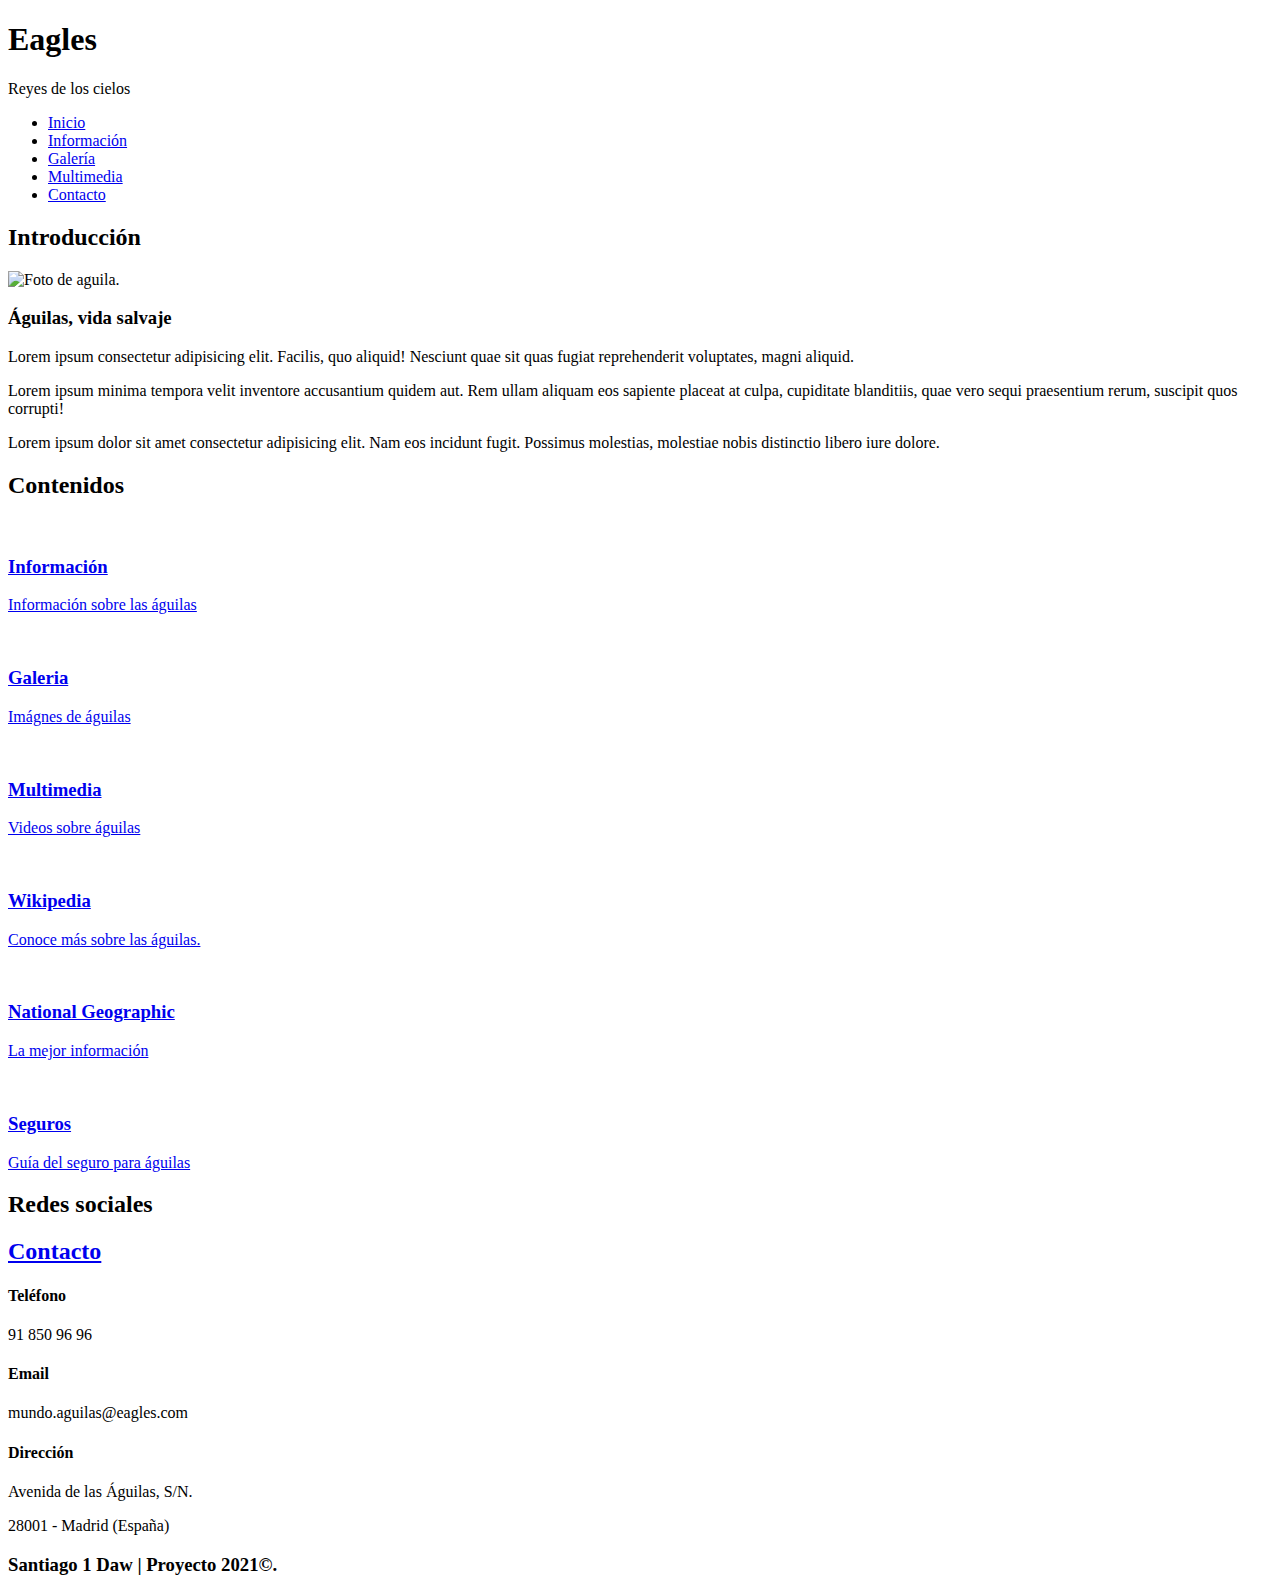
==== index.html @ 7965c900 "Create index.html" ====
<!DOCTYPE html>
<html lang="en">
<head>
    <meta charset="UTF-8">
    <meta http-equiv="X-UA-Compatible" content="IE=edge">
    <meta name="viewport" content="width=device-width, initial-scale=1.0">
    <link rel="shortcut icon" href="/iconos/favicon.ico" type="image/x-icon">
    <link rel="stylesheet" href="/css/fontello.css">
    <link rel="stylesheet" href="/css/normalize.css">
    <link rel="stylesheet" href="/css/estilos.css">
    <link rel="stylesheet" href="/css/header.css">
    <link rel="stylesheet" href="/css/inicio.css">
    <link rel="stylesheet" href="/css/footer.css">
    <title>Inicio</title>
</head>
<body>
    <header>
        <div class="contenedor">
            <div class="titulos">
                <h1>Eagles</h1>
                <p>Reyes de los cielos</p>
            </div>
            <nav>
                <ul>
                    <li><a class="pestaña" href="/index.html">Inicio</a></li>
                    <li><a href="/html/informacion.html">Información</a></li>
                    <li><a href="/html/galeria.html">Galería</a></li>
                    <li><a href="/html/multimedia.html">Multimedia</a></li>
                    <li><a href="/html/contacto.html">Contacto</a></li>
                </ul>
            </nav>
        </div>
    </header>

    <main>
        <section class="introduccion">
            <div class="contenedor">
                <h2>Introducción</h2>
                <div class="contenedor-tarjetas">
                    <div class="tarjeta">
                        <div class="imagen">
                            <img src="/imagenes/aguila12.jpg" alt="Foto de aguila.">
                        </div>
                        <div class="texto">
                            <h3>Águilas, vida salvaje</h3>
                            <p>
                                Lorem ipsum consectetur adipisicing elit. Facilis, quo aliquid! Nesciunt quae sit quas fugiat reprehenderit voluptates, magni aliquid.
                            </p>
                            <p>
                                Lorem ipsum minima tempora velit inventore accusantium quidem aut. Rem ullam aliquam eos sapiente placeat at culpa, cupiditate blanditiis, quae vero sequi praesentium rerum, suscipit quos corrupti!
                            </p>
                            <p>
                                Lorem ipsum dolor sit amet consectetur adipisicing elit. Nam eos incidunt fugit. Possimus molestias, molestiae nobis distinctio libero iure dolore.
                            </p>
                        </div>
                    </div>
                </div>
            </div>
        </section>

        <section class="contenidos">
            <div class="contenedor">
                <h2>Contenidos</h2>
                <a href="/html/informacion.html">
                    <div class="tarjeta">
                        <div class="imagen">
                            <img src="/imagenes/aguila1.jpg" alt="">
                        </div>
                        <h3>Información</h3>
                        <p>Información sobre las águilas</p>
                    </div>
                </a>
                <a href="/html/galeria.html">
                    <div class="tarjeta">
                        <div class="imagen">
                            <img src="/imagenes/aguila2.jpg" alt="">
                        </div>
                        <h3>Galeria</h3>
                        <p>Imágnes de águilas</p>
                    </div>
                </a>
                <a href="/html/multimedia.html">
                    <div class="tarjeta">
                        <div class="imagen">
                            <img src="/imagenes/aguila3.jpg" alt="">
                        </div>
                        <h3>Multimedia</h3>
                        <p>Videos sobre águilas</p>
                    </div>
                </a>
                <a href="https://es.wikipedia.org/wiki/%C3%81guila" target="_blank">
                    <div class="tarjeta">
                        <div class="imagen">
                            <img src="/imagenes/aguila7.jpg" alt="">
                        </div>
                        <h3>Wikipedia</h3>
                        <p>Conoce más sobre las águilas.</p>
                    </div>
                </a>
                <a href="https://www.nationalgeographic.com.es/animales/aguilas" target="_blank">
                    <div class="tarjeta">
                        <div class="imagen">
                            <div class="texto-tarjeta">
                                
                            </div>
                            <img src="/imagenes/aguila10.jpg" alt="">
                        </div>
                        <h3>National Geographic</h3>
                        <p>La mejor información</p>
                    </div>
                </a>
                <a href="https://www.sectorasegurador.es/guia-del-seguro-aguilas-halcones-azores-otras-aves-cetreria/" target="_blank">
                    <div class="tarjeta">
                        <div class="imagen">
                            <img src="/imagenes/aguila11.jpg" alt="">
                        </div>
                        <h3>Seguros</h3>
                        <p>Guía del seguro para águilas</p>
                    </div>
                </a>
            </div>
        </section>
    </main>

    <footer>
        <div class="contenedor">
            <h2>Redes sociales</h2>
            <div class="redes-sociales">
                <a class="icon icon-facebook-1" href="https://es-es.facebook.com/" target="_blank"></a>
                <a class="icon icon-twitter" href="https://twitter.com/" target="_blank"></a>
                <a class="icon-instagram" href="https://www.instagram.com/" target="_blank"></a>
                <a class="icon-youtube-play" href="https://www.youtube.com/" target="_blank"></a>
            </div>

            <h2>
                <a href="/html/contacto.html">Contacto</a>
            </h2>
            <div class="vias-contacto">
                <div class="contacto">
                    <h4>Teléfono</h4>
                    <p>91 850 96 96</p>
                </div>
                <div class="contacto">
                    <h4>Email</h4>
                    <p>mundo.aguilas@eagles.com</p>
                </div>
                <div class="contacto">
                    <h4>Dirección</h4>
                    <p>Avenida de las Águilas, S/N.</p>
                    <p>28001 - Madrid (España)</p>
                </div>
            </div>
            <h3 class="titulo-final">Santiago 1 Daw | Proyecto 2021&copy.</h3>
        </div>
    </footer>
</body>
</html>
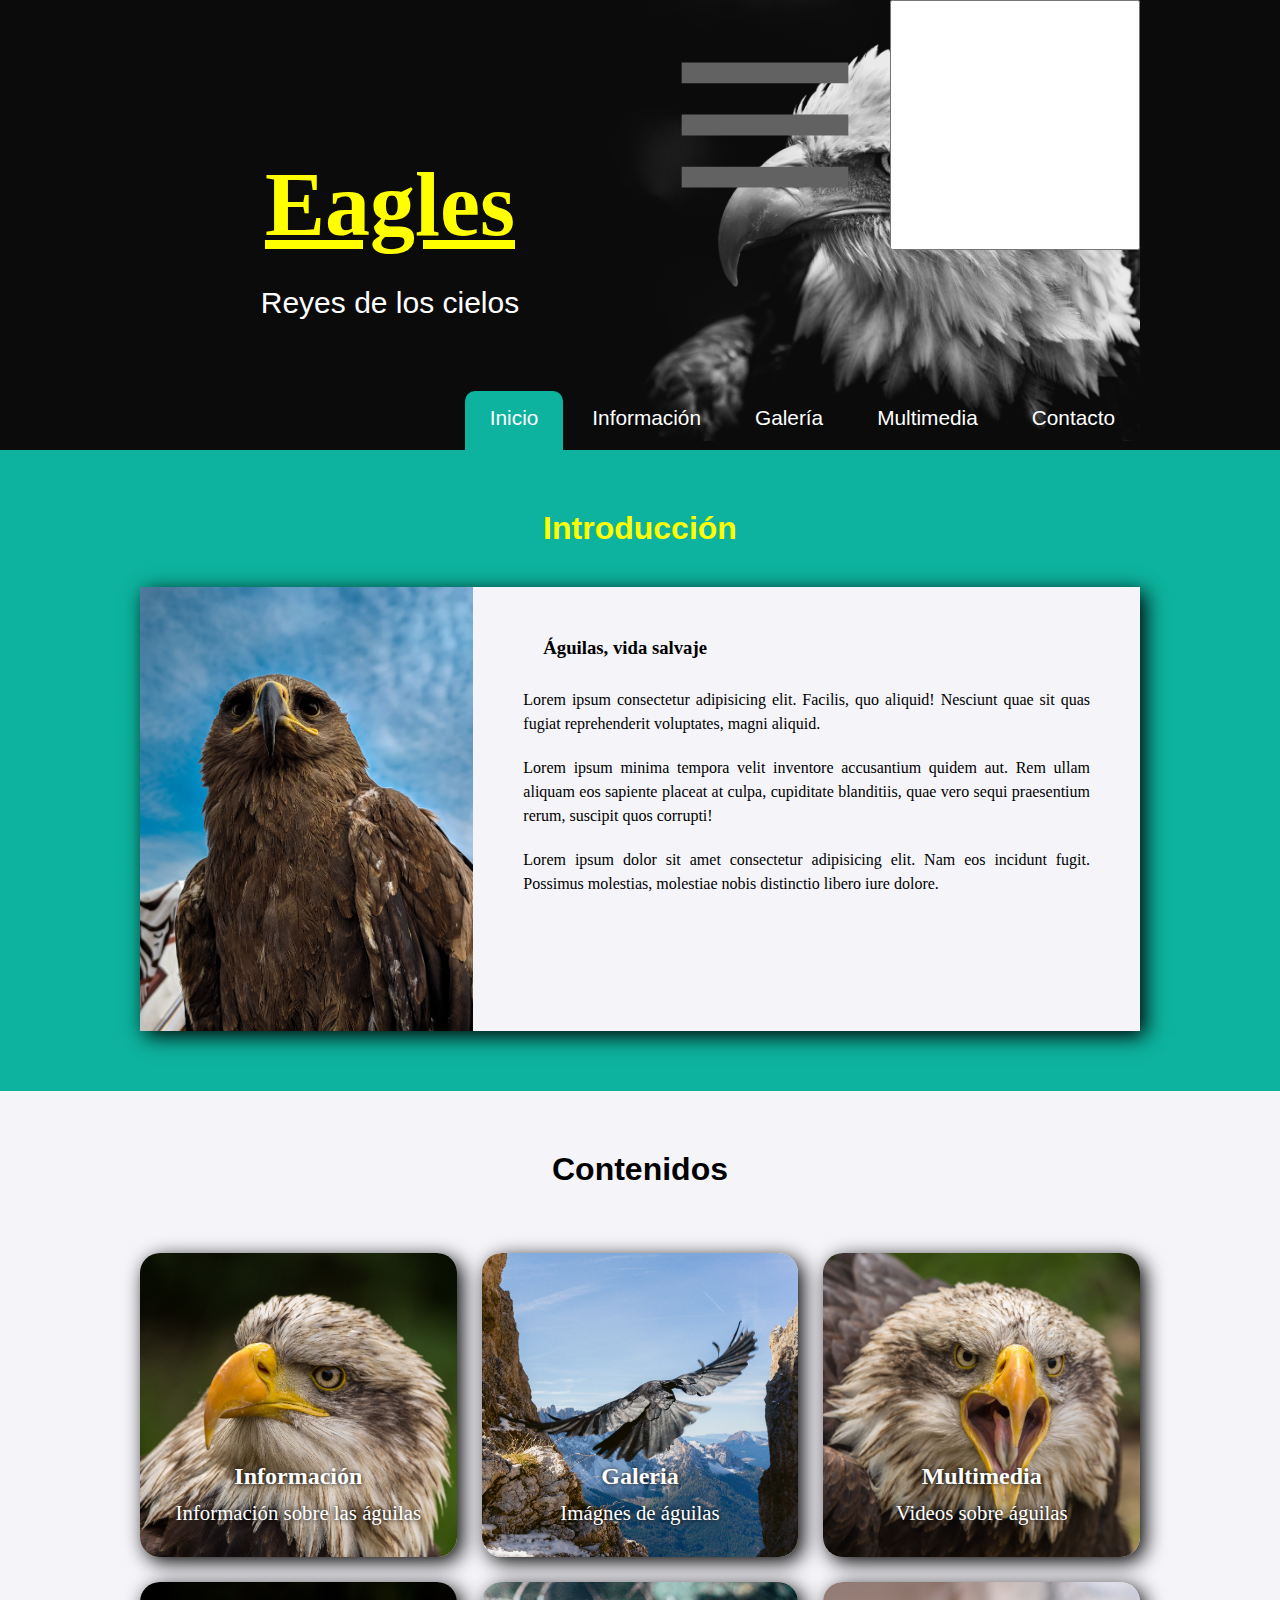
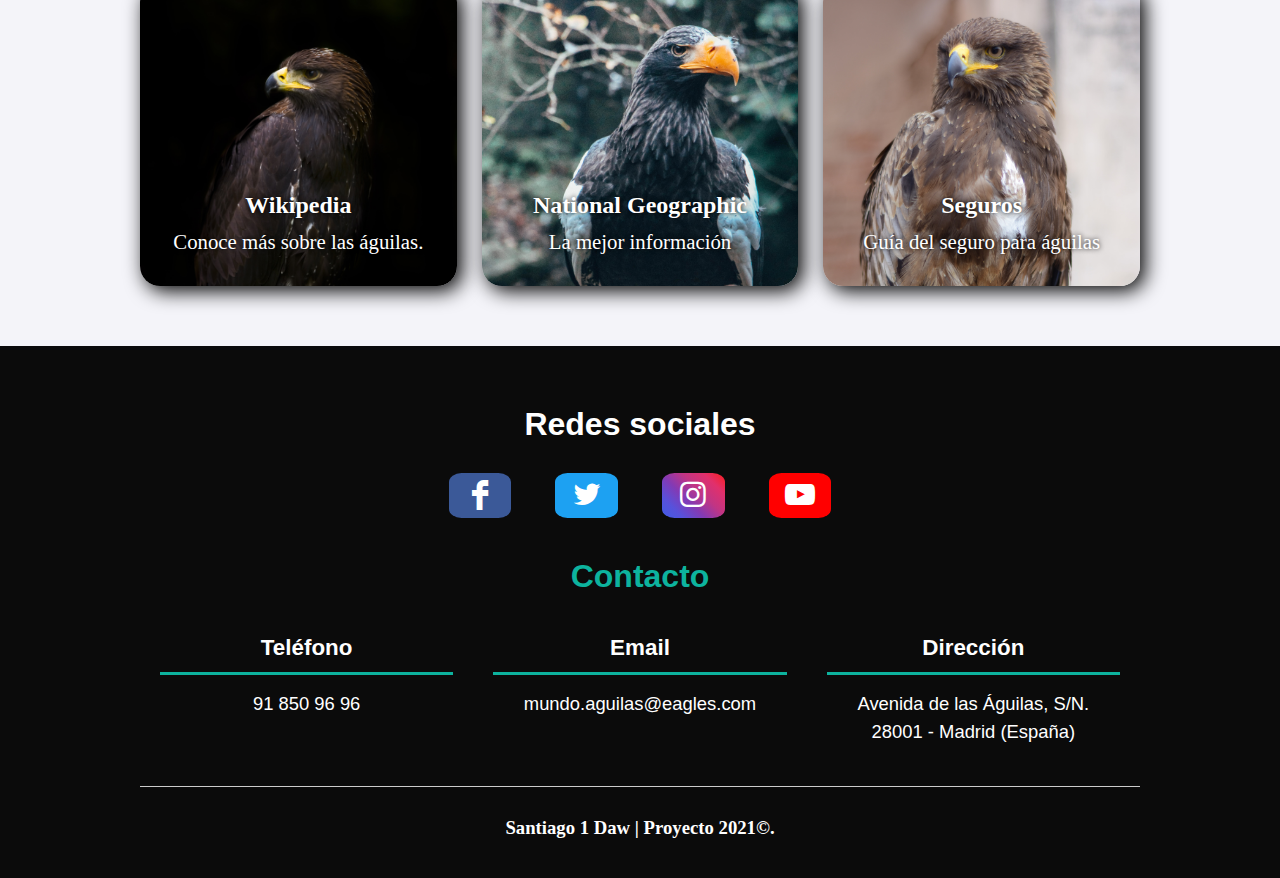
==== commit 40c905ad: "Add files via upload" ====
--- a/index.html
+++ b/index.html
@@ -20,6 +20,14 @@
                 <h1>Eagles</h1>
                 <p>Reyes de los cielos</p>
             </div>
+
+            <div class="menu-icono">
+                <label for="btn-menu">
+                    <img src="/iconos/menu.svg">
+                </label>
+            </div>
+            <input type="checkbox" id="btn-menu">
+            
             <nav>
                 <ul>
                     <li><a class="pestaña" href="/index.html">Inicio</a></li>
@@ -39,7 +47,12 @@
                 <div class="contenedor-tarjetas">
                     <div class="tarjeta">
                         <div class="imagen">
-                            <img src="/imagenes/aguila12.jpg" alt="Foto de aguila.">
+                            <picture>
+                                <source media="(min-width: 821px)" srcset="/imagenes/aguila12.jpg">
+                                <source media="(max-width: 820px)" srcset="/imagenes/header.jpg">
+                                <img src="/imagenes/header.jpg" alt="">
+                            </picture>
+                            <!-- <img src="/imagenes/aguila12.jpg" alt="Foto de aguila."> -->
                         </div>
                         <div class="texto">
                             <h3>Águilas, vida salvaje</h3>
@@ -62,7 +75,7 @@
             <div class="contenedor">
                 <h2>Contenidos</h2>
                 <a href="/html/informacion.html">
-                    <div class="tarjeta">
+                    <div class="tarjeta color-informacion">
                         <div class="imagen">
                             <img src="/imagenes/aguila1.jpg" alt="">
                         </div>
@@ -71,7 +84,7 @@
                     </div>
                 </a>
                 <a href="/html/galeria.html">
-                    <div class="tarjeta">
+                    <div class="tarjeta color-galeria">
                         <div class="imagen">
                             <img src="/imagenes/aguila2.jpg" alt="">
                         </div>
@@ -80,7 +93,7 @@
                     </div>
                 </a>
                 <a href="/html/multimedia.html">
-                    <div class="tarjeta">
+                    <div class="tarjeta color-multimedia">
                         <div class="imagen">
                             <img src="/imagenes/aguila3.jpg" alt="">
                         </div>
@@ -89,7 +102,7 @@
                     </div>
                 </a>
                 <a href="https://es.wikipedia.org/wiki/%C3%81guila" target="_blank">
-                    <div class="tarjeta">
+                    <div class="tarjeta color-wikipedia">
                         <div class="imagen">
                             <img src="/imagenes/aguila7.jpg" alt="">
                         </div>
@@ -98,7 +111,7 @@
                     </div>
                 </a>
                 <a href="https://www.nationalgeographic.com.es/animales/aguilas" target="_blank">
-                    <div class="tarjeta">
+                    <div class="tarjeta color-national">
                         <div class="imagen">
                             <div class="texto-tarjeta">
                                 
@@ -110,7 +123,7 @@
                     </div>
                 </a>
                 <a href="https://www.sectorasegurador.es/guia-del-seguro-aguilas-halcones-azores-otras-aves-cetreria/" target="_blank">
-                    <div class="tarjeta">
+                    <div class="tarjeta color-seguros">
                         <div class="imagen">
                             <img src="/imagenes/aguila11.jpg" alt="">
                         </div>
@@ -154,4 +167,4 @@
         </div>
     </footer>
 </body>
-</html>
+</html>--- a/css/fontello.css
+++ b/css/fontello.css
@@ -0,0 +1,72 @@
+@font-face {
+  font-family: 'fontello';
+  src: url('../font/fontello.eot?8647734');
+  src: url('../font/fontello.eot?8647734#iefix') format('embedded-opentype'), url('../font/fontello.woff2?8647734') format('woff2'), url('../font/fontello.woff?8647734') format('woff'), url('../font/fontello.ttf?8647734') format('truetype'), url('../font/fontello.svg?8647734#fontello') format('svg');
+  font-weight: normal;
+  font-style: normal;
+}
+
+/* Chrome hack: SVG is rendered more smooth in Windozze. 100% magic, uncomment if you need it. */
+
+/* Note, that will break hinting! In other OS-es font will be not as sharp as it could be */
+
+/*
+@media screen and (-webkit-min-device-pixel-ratio:0) {
+  @font-face {
+    font-family: 'fontello';
+    src: url('../font/fontello.svg?8647734#fontello') format('svg');
+  }
+}
+*/
+
+[class^="icon-"]:before, [class*=" icon-"]:before {
+  font-family: "fontello";
+  font-style: normal;
+  font-weight: normal;
+  speak: never;
+  display: inline-block;
+  text-decoration: inherit;
+  width: 1em;
+  margin-right: .2em;
+  text-align: center;
+  /* opacity: .8; */
+  /* For safety - reset parent styles, that can break glyph codes*/
+  font-variant: normal;
+  text-transform: none;
+  /* fix buttons height, for twitter bootstrap */
+  line-height: 1em;
+  /* Animation center compensation - margins should be symmetric */
+  /* remove if not needed */
+  margin-left: .2em;
+  /* you can be more comfortable with increased icons size */
+  /* font-size: 120%; */
+  /* Font smoothing. That was taken from TWBS */
+  -webkit-font-smoothing: antialiased;
+  -moz-osx-font-smoothing: grayscale;
+  /* Uncomment for 3D effect */
+  /* text-shadow: 1px 1px 1px rgba(127, 127, 127, 0.3); */
+}
+
+.icon-facebook-1:before {
+  content: '\e800';
+}
+
+/* '' */
+
+.icon-twitter:before {
+  content: '\f099';
+}
+
+/* '' */
+
+.icon-youtube-play:before {
+  content: '\f16a';
+}
+
+/* '' */
+
+.icon-instagram:before {
+  content: '\f16d';
+}
+
+/* '' */--- a/css/estilos.css
+++ b/css/estilos.css
@@ -0,0 +1,67 @@
+* {
+    margin: 0;
+    padding: 0;
+    box-sizing: border-box;
+}
+
+body{ 
+    font-size: 16px;
+    background: #0B0B0B;
+}
+
+a {
+    text-decoration: none;
+}
+
+.pestaña {
+    border-radius: 10px 10px 0 0;
+}
+
+/* Colores */
+.colores {
+    color: #54478c;
+    color: #2c699a;
+    color: #048ba8;
+    color: #0db39e;
+    color: #16db93;
+    color: #83e377;
+    color: #b9e769;
+    color: #f1c453;
+    color: #f29e4c;
+    color: #6d6875;
+    color: #f4f4f9;
+    color: #0B0B0B;
+}   
+
+section {
+    width: 100%;
+}
+
+.contenedor {
+    overflow: hidden;
+    width: 90%;
+    max-width: 1000px;
+    margin: 0 auto;
+}
+
+main .contenedor,
+footer .contenedor {
+    padding: 40px 0 60px;
+}
+
+h2 {
+    font-size: 2em;
+    font-family: Arial, Helvetica, sans-serif;
+    text-align: center;
+    padding: 20px 0;
+    margin: 0 0 20px;
+
+    grid-column: 1 / -1;
+}
+
+img {
+    width: 100%;
+    height: 100%;
+    vertical-align: middle;
+    object-fit: cover;
+}--- a/css/header.css
+++ b/css/header.css
@@ -0,0 +1,84 @@
+/* ---- ---- ---- HEADER ---- ---- ---- */
+/* Variables */
+:root {
+    --color_fondo: #0B0B0B;
+    --color_pagina: #0db39e;
+}
+
+/* ---- Header ---- */
+header {
+    background: var(--color_fondo);
+    color: #fff;
+}
+
+
+/* ---- Contenedor ---- */
+header .contenedor {
+    height: 450px;
+    background: url("/imagenes/header1.jpg");
+    background-size: auto 98%;
+    background-position: 100% 0%;
+    background-repeat: no-repeat;
+
+    display: grid;
+    grid-template-columns: repeat(4, 1fr);
+    grid-template-rows: repeat(3, 1fr) auto;
+}
+
+
+/* Titulos */
+header .titulos {
+    font-size: 1.875em;
+    text-align: center;
+    
+    grid-column: span 2;
+    grid-row: span 2;
+    align-self: end;
+}
+
+header .titulos h1 {
+    font-size: 3em;
+    color: yellow;
+    text-decoration: underline;
+    margin: 0 0 30px;
+}
+
+header .titulos p {
+    font-family: -apple-system, BlinkMacSystemFont, 'Segoe UI', Roboto, Oxygen, Ubuntu, Cantarell, 'Open Sans', 'Helvetica Neue', sans-serif;
+}
+
+
+/* Nav bar */
+header nav {
+    grid-column: span 4;
+    grid-row: 4 / span 1;
+    justify-self: end;
+    align-self: end;
+}
+
+header nav ul {
+    list-style-type: none;
+}
+
+header nav li {
+    display: inline-block;
+}
+
+header nav a {
+    display: inline-block;
+    color: #fff;
+    font-family: Arial, Helvetica, sans-serif;
+    font-size: 1.3em;
+    padding: 15px 25px 20px;
+}
+
+header nav a:hover {
+    text-decoration: underline;
+}
+header nav a:hover.pestaña {
+    text-decoration: none;
+}
+
+header nav .pestaña {
+    background: var(--color_pagina);
+}--- a/css/inicio.css
+++ b/css/inicio.css
@@ -0,0 +1,98 @@
+/* ---- ---- ---- INICIO ---- ---- ---- */
+/* Variables */
+:root {
+    --color_inicio: #0db39e;
+}
+
+/* ---- Estilos generales ---- */
+.contenedor {
+    overflow: visible;
+}
+
+/* ---- Introduccion ---- */
+.introduccion {
+    background: var(--color_inicio);
+}
+
+.introduccion .contenedor h2 {
+    color: yellow;
+}
+
+.introduccion .tarjeta {
+    background: #f4f4f9;
+    box-shadow: 5px 5px 20px #000;
+
+    display: grid;
+    grid-template-columns: 1fr 2fr;
+}
+
+.introduccion .tarjeta .texto {
+    padding: 20px 30px;
+    text-align: justify;
+}
+
+.introduccion .tarjeta h3 {
+    margin: 30px 40px;
+}
+.introduccion .tarjeta p {
+    margin: 20px;
+    line-height: 1.5em;
+}
+
+/* ---- Contenidos ---- */
+.contenidos {
+    background: #f4f4f9;
+}
+
+.contenidos .contenedor {
+    display: grid;
+    grid-template-columns: repeat(3, 1fr);
+    grid-gap: 25px;
+}
+
+.contenidos a:hover {
+    opacity: 0.65;
+}
+
+/* Tarjeta */
+.contenidos .tarjeta {
+    grid-column: span 1;
+    overflow: hidden;
+    
+    height: 19em;
+    color: #fff;
+    text-align: center;
+
+    border-radius: 20px;
+    box-shadow: 5px 5px 20px #000;
+}
+
+.contenidos .tarjeta .imagen {
+    width: 100%;
+    height: 12.5em;
+}
+
+.contenidos .tarjeta .imagen img {
+    width: 100%;
+    height: auto;
+    object-fit: cover;
+}
+
+.contenidos .tarjeta h3,
+.contenidos .tarjeta p {
+    color: #fff;
+    text-shadow: 0 0 5px black;
+}
+.contenidos .tarjeta h3 {
+    font-size: 1.5em;
+    padding: 10px 0;
+}
+.contenidos .tarjeta p {
+    font-size: 1.3em;
+    padding: 0 5%;
+}
+
+
+/* ---- ---- ---- ---- Media Queries ---- ---- ---- ---- */
+
+
--- a/css/footer.css
+++ b/css/footer.css
@@ -0,0 +1,86 @@
+/* ---- ---- ---- FOOTER ---- ---- ---- */
+footer {
+    background: #0B0B0B;
+    color: #fff;
+    overflow: hidden;
+}
+
+footer .contenedor {
+    padding: 60px 0 10px;
+}
+
+/* Título */
+footer .contenedor h2 {
+    padding: 0;
+}
+
+footer .contenedor h2 a {
+    font-family: Arial, Helvetica, sans-serif;
+    color: #0db39e;
+    padding: 10px 20px;
+    text-align: center;
+}
+
+footer .contenedor h2 a:hover {
+    border-top: 3px solid #0db39e;
+    border-bottom: 3px solid #0db39e;
+}
+
+/* ---- Contenedor Redes Sociales ---- */
+footer .redes-sociales {
+    text-align: center;
+    padding: 10px 0 40px;
+}
+
+footer .redes-sociales a {
+    display: inline-block;
+    color: #fff;
+    font-size: 1.9em;
+    padding: 5px 10px;
+    margin: 0 20px;
+    border-radius: 20%;
+}
+
+footer .redes-sociales a:hover {
+    transform: scale(1.2);
+}
+
+footer .redes-sociales a.icon-facebook-1 { background: #3b5998; }
+footer .redes-sociales a.icon-twitter { background: #1da1f2; }
+footer .redes-sociales a.icon-instagram { background:linear-gradient(45deg, #405de6, #5851db, #833ab4, #c13584, #e1306c, #fd1d1d); }
+footer .redes-sociales a.icon-youtube-play { background: #ff0000; }
+
+/* ---- Contenedor contacto ---- */
+footer .vias-contacto {
+    display: grid;
+    grid-template-columns: repeat(3, 1fr);
+    justify-content: space-between;
+    border-bottom: 1px solid #ccc;
+    text-align: center;
+}
+
+footer .vias-contacto .contacto {
+    padding: 20px;
+    font-family: Arial, Helvetica, sans-serif;
+    margin-bottom: 20px;
+}
+
+footer .vias-contacto .contacto h4 {
+    font-size: 1.4em;
+    padding-bottom: 12px;
+    border-bottom: 3px solid #0db39e;
+    margin-bottom: 15px;
+}
+
+footer .vias-contacto .contacto p {
+    font-size: 1.15em;
+    line-height: 1.5em;
+    font-weight: 1.2em;
+}
+
+/* ---- Autor ---- */
+footer .contenedor h3 {
+    padding: 30px 0;
+    text-align: center;
+}
+
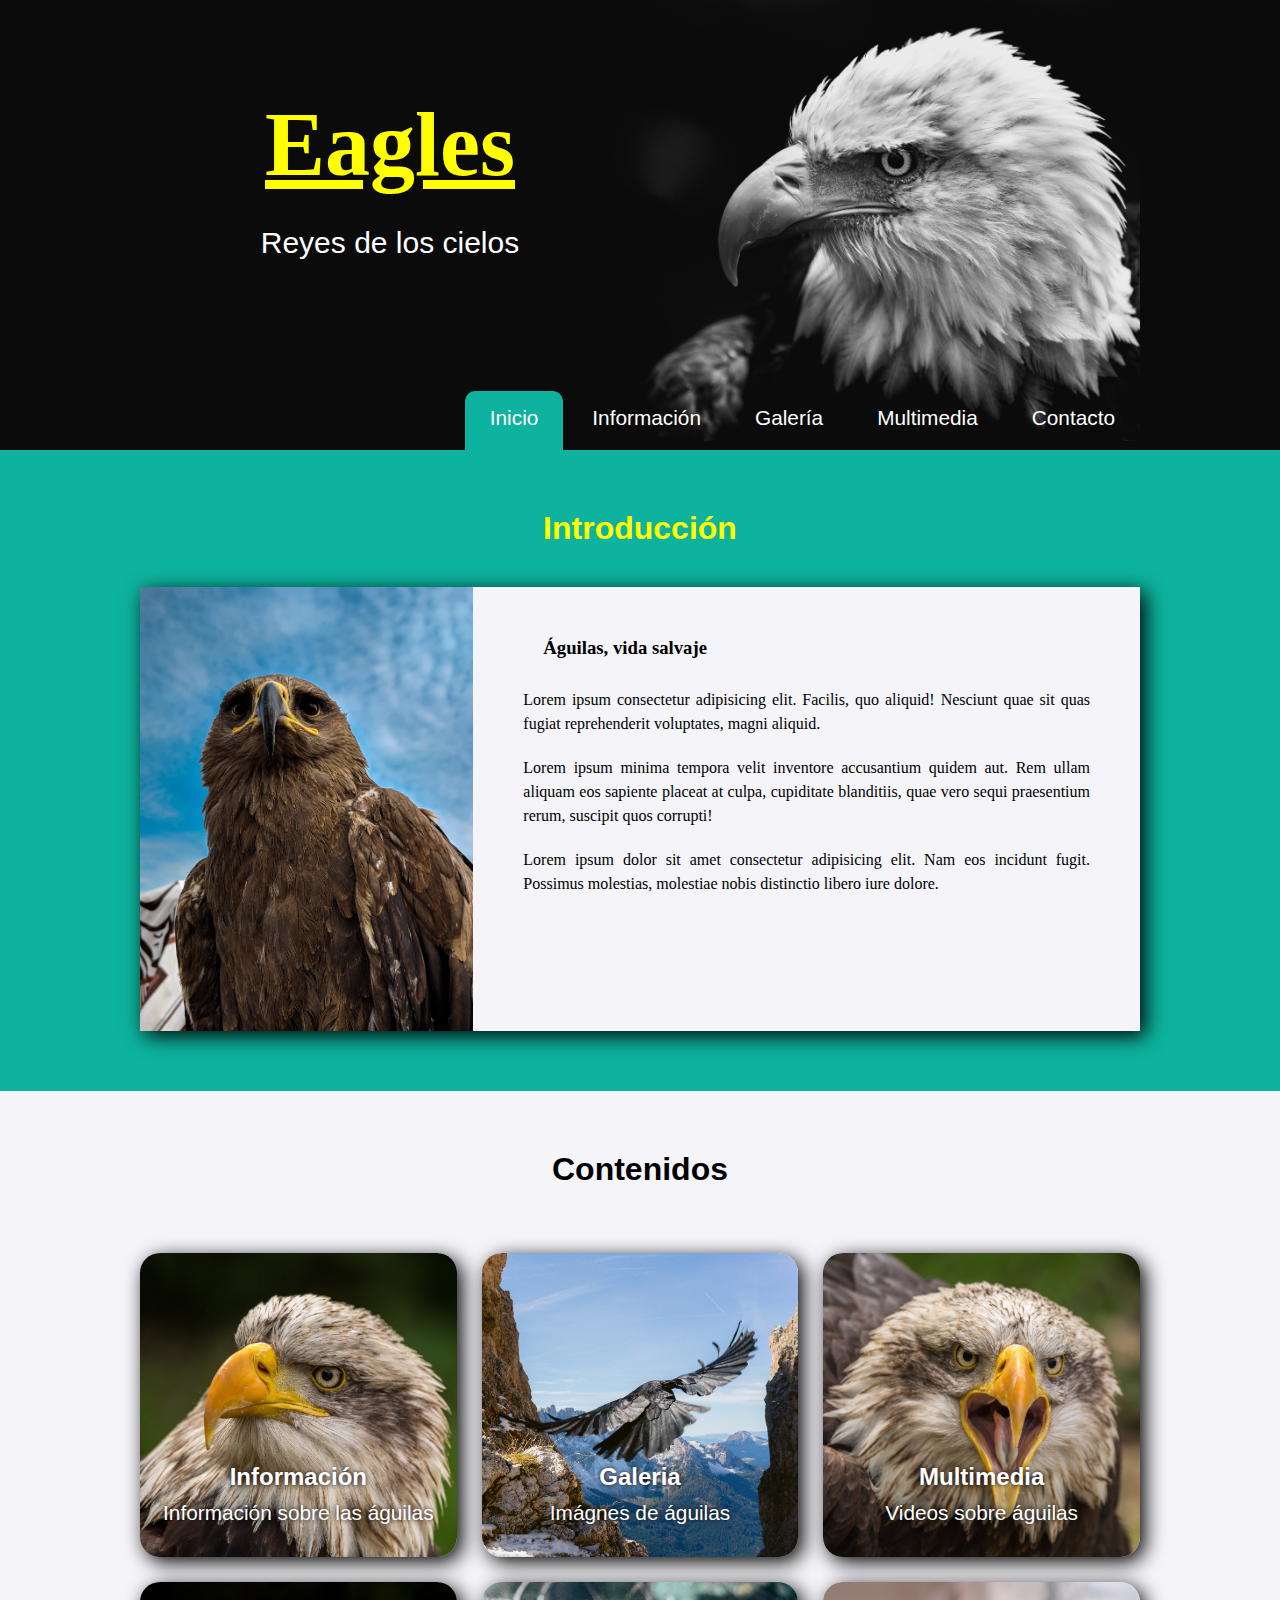
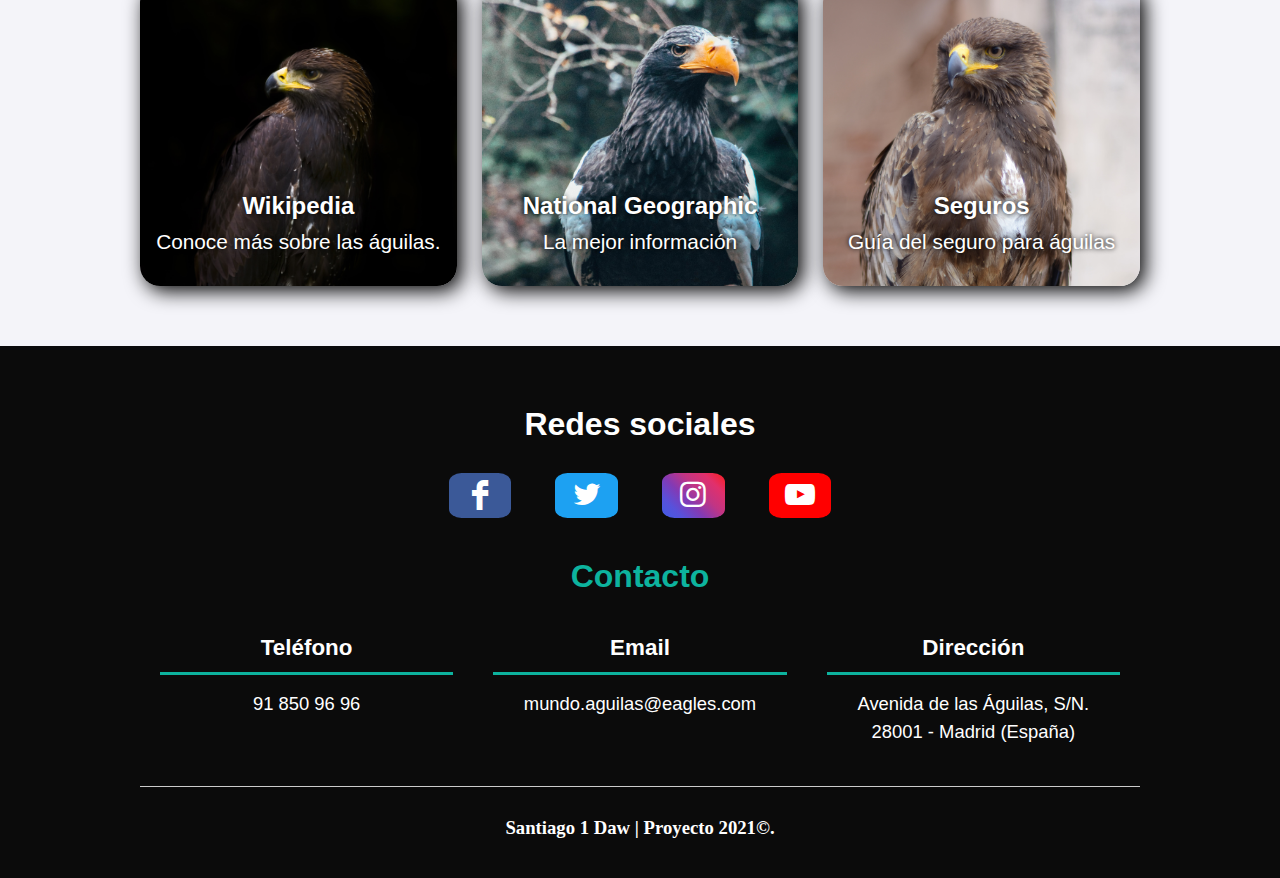
==== commit 08ef6eeb: "Add files via upload" ====
--- a/index.html
+++ b/index.html
@@ -4,13 +4,13 @@
     <meta charset="UTF-8">
     <meta http-equiv="X-UA-Compatible" content="IE=edge">
     <meta name="viewport" content="width=device-width, initial-scale=1.0">
-    <link rel="shortcut icon" href="/iconos/favicon.ico" type="image/x-icon">
-    <link rel="stylesheet" href="/css/fontello.css">
-    <link rel="stylesheet" href="/css/normalize.css">
-    <link rel="stylesheet" href="/css/estilos.css">
-    <link rel="stylesheet" href="/css/header.css">
-    <link rel="stylesheet" href="/css/inicio.css">
-    <link rel="stylesheet" href="/css/footer.css">
+    <link rel="shortcut icon" href="./iconos/favicon.ico" type="image/x-icon">
+    <link rel="stylesheet" href="./css/fontello.css">
+    <link rel="stylesheet" href="./css/normalize.css">
+    <link rel="stylesheet" href="./css/estilos.css">
+    <link rel="stylesheet" href="./css/header.css">
+    <link rel="stylesheet" href="./css/inicio.css">
+    <link rel="stylesheet" href="./css/footer.css">
     <title>Inicio</title>
 </head>
 <body>
@@ -23,18 +23,18 @@
 
             <div class="menu-icono">
                 <label for="btn-menu">
-                    <img src="/iconos/menu.svg">
+                    <img src="./iconos/menu.svg">
                 </label>
             </div>
             <input type="checkbox" id="btn-menu">
             
             <nav>
                 <ul>
-                    <li><a class="pestaña" href="/index.html">Inicio</a></li>
-                    <li><a href="/html/informacion.html">Información</a></li>
-                    <li><a href="/html/galeria.html">Galería</a></li>
-                    <li><a href="/html/multimedia.html">Multimedia</a></li>
-                    <li><a href="/html/contacto.html">Contacto</a></li>
+                    <li><a class="pestaña" href="./index.html">Inicio</a></li>
+                    <li><a href="./html/informacion.html">Información</a></li>
+                    <li><a href="./html/galeria.html">Galería</a></li>
+                    <li><a href="./html/multimedia.html">Multimedia</a></li>
+                    <li><a href="./html/contacto.html">Contacto</a></li>
                 </ul>
             </nav>
         </div>
@@ -48,11 +48,11 @@
                     <div class="tarjeta">
                         <div class="imagen">
                             <picture>
-                                <source media="(min-width: 821px)" srcset="/imagenes/aguila12.jpg">
-                                <source media="(max-width: 820px)" srcset="/imagenes/header.jpg">
-                                <img src="/imagenes/header.jpg" alt="">
+                                <source media="(min-width: 821px)" srcset="./imagenes/aguila12.jpg">
+                                <source media="(max-width: 820px)" srcset="./imagenes/header.jpg">
+                                <img src="./imagenes/header.jpg" alt="">
                             </picture>
-                            <!-- <img src="/imagenes/aguila12.jpg" alt="Foto de aguila."> -->
+                            <!-- <img src="./imagenes/aguila12.jpg" alt="Foto de aguila."> -->
                         </div>
                         <div class="texto">
                             <h3>Águilas, vida salvaje</h3>
@@ -74,28 +74,28 @@
         <section class="contenidos">
             <div class="contenedor">
                 <h2>Contenidos</h2>
-                <a href="/html/informacion.html">
+                <a href="./html/informacion.html">
                     <div class="tarjeta color-informacion">
                         <div class="imagen">
-                            <img src="/imagenes/aguila1.jpg" alt="">
+                            <img src="./imagenes/aguila1.jpg" alt="">
                         </div>
                         <h3>Información</h3>
                         <p>Información sobre las águilas</p>
                     </div>
                 </a>
-                <a href="/html/galeria.html">
+                <a href="./html/galeria.html">
                     <div class="tarjeta color-galeria">
                         <div class="imagen">
-                            <img src="/imagenes/aguila2.jpg" alt="">
+                            <img src="./imagenes/aguila2.jpg" alt="">
                         </div>
                         <h3>Galeria</h3>
                         <p>Imágnes de águilas</p>
                     </div>
                 </a>
-                <a href="/html/multimedia.html">
+                <a href="./html/multimedia.html">
                     <div class="tarjeta color-multimedia">
                         <div class="imagen">
-                            <img src="/imagenes/aguila3.jpg" alt="">
+                            <img src="./imagenes/aguila3.jpg" alt="">
                         </div>
                         <h3>Multimedia</h3>
                         <p>Videos sobre águilas</p>
@@ -104,7 +104,7 @@
                 <a href="https://es.wikipedia.org/wiki/%C3%81guila" target="_blank">
                     <div class="tarjeta color-wikipedia">
                         <div class="imagen">
-                            <img src="/imagenes/aguila7.jpg" alt="">
+                            <img src="./imagenes/aguila7.jpg" alt="">
                         </div>
                         <h3>Wikipedia</h3>
                         <p>Conoce más sobre las águilas.</p>
@@ -116,7 +116,7 @@
                             <div class="texto-tarjeta">
                                 
                             </div>
-                            <img src="/imagenes/aguila10.jpg" alt="">
+                            <img src="./imagenes/aguila10.jpg" alt="">
                         </div>
                         <h3>National Geographic</h3>
                         <p>La mejor información</p>
@@ -125,7 +125,7 @@
                 <a href="https://www.sectorasegurador.es/guia-del-seguro-aguilas-halcones-azores-otras-aves-cetreria/" target="_blank">
                     <div class="tarjeta color-seguros">
                         <div class="imagen">
-                            <img src="/imagenes/aguila11.jpg" alt="">
+                            <img src="./imagenes/aguila11.jpg" alt="">
                         </div>
                         <h3>Seguros</h3>
                         <p>Guía del seguro para águilas</p>
@@ -146,7 +146,7 @@
             </div>
 
             <h2>
-                <a href="/html/contacto.html">Contacto</a>
+                <a href="./html/contacto.html">Contacto</a>
             </h2>
             <div class="vias-contacto">
                 <div class="contacto">
--- a/css/estilos.css
+++ b/css/estilos.css
@@ -15,6 +15,8 @@
 
 .pestaña {
     border-radius: 10px 10px 0 0;
+
+    /* border: 5px solid yellowgreen; */
 }
 
 /* Colores */
@@ -35,6 +37,8 @@
 
 section {
     width: 100%;
+
+    /* border: 5px solid blue; */
 }
 
 .contenedor {
@@ -42,6 +46,8 @@
     width: 90%;
     max-width: 1000px;
     margin: 0 auto;
+
+    /* border: 10px solid red; */
 }
 
 main .contenedor,
@@ -57,11 +63,13 @@
     margin: 0 0 20px;
 
     grid-column: 1 / -1;
+
+    /* border: 5px solid violet; */
 }
 
 img {
     width: 100%;
     height: 100%;
+    object-fit: cover;
     vertical-align: middle;
-    object-fit: cover;
 }--- a/css/header.css
+++ b/css/header.css
@@ -2,7 +2,7 @@
 /* Variables */
 :root {
     --color_fondo: #0B0B0B;
-    --color_pagina: #0db39e;
+    --color_inicio: #0db39e;
 }
 
 /* ---- Header ---- */
@@ -15,7 +15,7 @@
 /* ---- Contenedor ---- */
 header .contenedor {
     height: 450px;
-    background: url("/imagenes/header1.jpg");
+    background: url("../imagenes/header1.jpg");
     background-size: auto 98%;
     background-position: 100% 0%;
     background-repeat: no-repeat;
@@ -33,7 +33,7 @@
     
     grid-column: span 2;
     grid-row: span 2;
-    align-self: end;
+    align-self: End;
 }
 
 header .titulos h1 {
@@ -49,21 +49,45 @@
 
 
 /* Nav bar */
+#btn-menu {
+    display: none;
+}
+header .menu-icono {
+    grid-column: 1 / -1;
+    grid-row: 4 / span 1;
+    justify-self: center;
+    align-self: end;
+
+    display: none;
+    position: relative;
+    bottom: -35px;
+}
+header label {
+    overflow: hidden;
+    width: 70px;
+    height: 70px;
+    background: #fff;
+    border: 6px solid turquoise;
+    border-radius: 50%;
+    padding: 5px;
+}
+header label:hover {
+    cursor: pointer;
+    transform: scale(1.05);
+}
+
 header nav {
     grid-column: span 4;
     grid-row: 4 / span 1;
     justify-self: end;
     align-self: end;
 }
-
 header nav ul {
     list-style-type: none;
 }
-
 header nav li {
     display: inline-block;
 }
-
 header nav a {
     display: inline-block;
     color: #fff;
@@ -80,5 +104,116 @@
 }
 
 header nav .pestaña {
-    background: var(--color_pagina);
+    background: var(--color_inicio);
+}
+
+
+/* ---- ---- ---- ---- ---- ---- ---- */
+/* ---- ---- Media Queries ---- ---- */
+@media screen and (max-width: 896px) {
+    header .contenedor {
+        font-size: 0.9em;
+        height: 350px;
+    }
+}
+@media screen and (max-width: 718px) {
+    header .contenedor {
+        font-size: 0.8em;
+    }
+    header nav {
+        justify-self: center;
+        align-self: end;
+    }
+}
+@media screen and (max-width: 668px) {
+    header .contenedor {
+        width: 100%;
+        height: 250px;
+        position: relative;
+        overflow: visible;
+    }
+
+    header .contenedor .titulos {
+        font-size: 1.6em;
+
+        grid-column: 1 / span 2;
+        justify-self: end;
+    }
+
+    header .menu-icono {
+        display: flex;
+        position: absolute;
+        z-index: 5;
+    }
+    header nav {
+        display: none;
+        width: 100%;
+        text-align: center;
+        transition: all 0.5ms;
+
+        position: absolute;
+        z-index: 5;
+        grid-column: 2 / span 2;
+        top: 33px;
+    }
+    header nav ul {
+        overflow: hidden;
+        font-size: 1.2em;
+        background: #fff;
+        background: #0B0B0B;
+        border-radius: 5px;
+        border-top: 5px solid turquoise;
+    }
+    header nav ul li:last-child {
+        border: none;
+        border-radius: none;
+    }
+    header nav li {
+        display: block;
+        border-bottom: 2px solid #fff;
+    }
+    header nav li a {
+        width: 100%;
+    }
+    header nav li a:hover {
+        background: grey;
+        text-decoration: none;
+    }
+    header nav ul li a.pestaña,
+    header nav .pestaña:hover {
+        background: turquoise;
+        border-radius: 0;
+    }
+
+    #btn-menu:checked ~ nav {
+        display: block;
+    }
+}
+
+@media screen and (max-width: 510px) {
+    header .contenedor .titulos {
+        font-size: 1.4em;
+    }
+}
+
+@media screen and (max-width: 480px) {
+    header .contenedor {
+        height: 200px;
+        background-size: auto 90%;
+    }
+    header .contenedor .titulos {
+        font-size: 1.2em;
+    }
+}
+
+@media screen and (max-width: 400px) {
+    header .contenedor .titulos {
+        font-size: 1.1em;
+    }
+}
+
+@media screen and (max-width: 360px) {
+    header .contenedor .titulos {
+        font-size: 1em;
+    }
 }--- a/css/inicio.css
+++ b/css/inicio.css
@@ -2,6 +2,9 @@
 /* Variables */
 :root {
     --color_inicio: #0db39e;
+    --color_informacion: #f29e4c;
+    --color_galeria: #16db93;
+    --color_multimedia: #b9e769;
 }
 
 /* ---- Estilos generales ---- */
@@ -61,6 +64,7 @@
     
     height: 19em;
     color: #fff;
+    font-family: Arial, Helvetica, sans-serif;
     text-align: center;
 
     border-radius: 20px;
@@ -93,6 +97,124 @@
 }
 
 
-/* ---- ---- ---- ---- Media Queries ---- ---- ---- ---- */
-
-
+/* ---- ---- ---- ---- ---- ---- ---- */
+/* ---- ---- Media Queries ---- ---- */
+
+/* ---- Contenedor Introducción ---- */
+@media screen and (max-width: 920px) {
+    .introduccion .tarjeta .texto {
+        padding: 15px 25px;
+        text-align: justify;
+    }
+    
+    .introduccion .tarjeta h3 {
+        margin: 25px 35px;
+        font-size: 1.1em;
+    }
+    .introduccion .tarjeta p {
+        margin: 20px;
+        font-size: 0.9em;
+        line-height: 1.5em;
+    }
+}
+
+@media screen and (max-width: 820px) {
+    .introduccion .tarjeta {
+        display: grid;
+        grid-template-columns: 1fr 1fr;
+    }
+    
+    .introduccion .tarjeta .imagen {
+
+        grid-column: span 2;
+    }
+
+    .introduccion .tarjeta .texto {
+        grid-column: span 2;
+    }
+    
+    .introduccion .tarjeta h3 {
+        text-align: center;
+    }
+}
+
+@media screen and (max-width: 600px) {
+    .introduccion .tarjeta p {
+        margin: 15px 10px;
+    }
+}
+
+/* ---- Contenedor Contenidos ---- */
+@media screen and (max-width: 1100px) {
+    .contenidos .tarjeta {
+        /* background: #0B0B0B; */
+        background: var(--color_inicio);
+        height: 350px;
+        box-shadow: 5px 5px 20px gray;
+    }
+
+    .contenidos .color-informacion { background: var(--color_informacion); }
+    .contenidos .color-galeria { background: var(--color_galeria); }
+    .contenidos .color-multimedia { background: var(--color_multimedia); }
+    .contenidos .color-wikipedia { background: #939598; }
+    .contenidos .color-national { background: #ffcc00; }
+    .contenidos .color-seguros { background: #00aee6; }
+
+    .contenidos .tarjeta .imagen {
+        width: 100%;
+        height: 70%;
+        background: #0B0B0B;
+    }
+
+    .contenidos .tarjeta .imagen img {
+        width: 100%;
+        height: 100%;
+        object-fit: cover;
+        object-position: 50% 0;
+    }
+
+    .contenidos .tarjeta h3,
+    .contenidos .tarjeta p {
+        color: #f6f6f5;
+        text-shadow: 0 0 1px lightgray;
+    }
+    .contenidos .tarjeta h3 {
+        font-size: 1.4em;
+    }
+    .contenidos .tarjeta p {
+        font-size: 1.2em;
+    }
+}
+
+@media screen and (max-width: 950px) {
+    .contenidos .contenedor {
+        padding: 40px 10% 60px;
+        grid-template-columns: repeat(2, 1fr);
+        grid-gap: 25px;
+
+    }
+}
+
+@media screen and (max-width: 800px) {
+    .contenidos .contenedor {
+        padding: 40px 5% 60px;
+    }
+}
+
+@media screen and (max-width: 620px) {
+    .contenidos .contenedor {
+        padding: 40px 0 60px;
+    }
+}
+
+@media screen and (max-width: 560px) {
+    .contenidos .contenedor {
+        padding: 40px 5% 60px;
+    }
+    .contenidos .tarjeta h3 {
+        font-size: 1.2em;
+    }
+    .contenidos .tarjeta p {
+        font-size: 1em;
+    }
+}--- a/css/footer.css
+++ b/css/footer.css
@@ -84,3 +84,50 @@
     text-align: center;
 }
 
+
+/* ---- ---- ---- ---- ---- ---- ---- */
+/* ---- ---- Media Queries ---- ---- */
+@media screen and (max-width: 930px) {
+    footer .contenedor {
+        font-size: 0.8em;
+    }
+}
+
+@media screen and (max-width: 770px) {
+    footer .contenedor {
+        font-size: 1em;
+    }
+    footer .vias-contacto {
+        grid-template-columns: 1fr 2fr 1fr;
+    }
+    footer .vias-contacto .contacto {
+        grid-column: 2 / span 1;
+    }
+}
+
+@media screen and (max-width: 480px) {
+    footer .redes-sociales a {
+        margin: 0 15px;
+    }
+}
+
+@media screen and (max-width: 440px) {
+    footer .redes-sociales {
+        padding: 0 80px;
+        display: grid;
+        grid-template-columns: 1fr 1fr;
+        grid-gap: 40px;
+        grid-row-gap: 0px;
+    }
+    footer .contenedor h2:nth-child(3) {
+        margin-top: 50px;
+    }
+    footer .redes-sociales a {
+        display: block;
+
+        font-size: 1.5em;
+        padding: 10px 10px;
+        margin: 10px 0;
+        border-radius: 10px;
+    }
+}